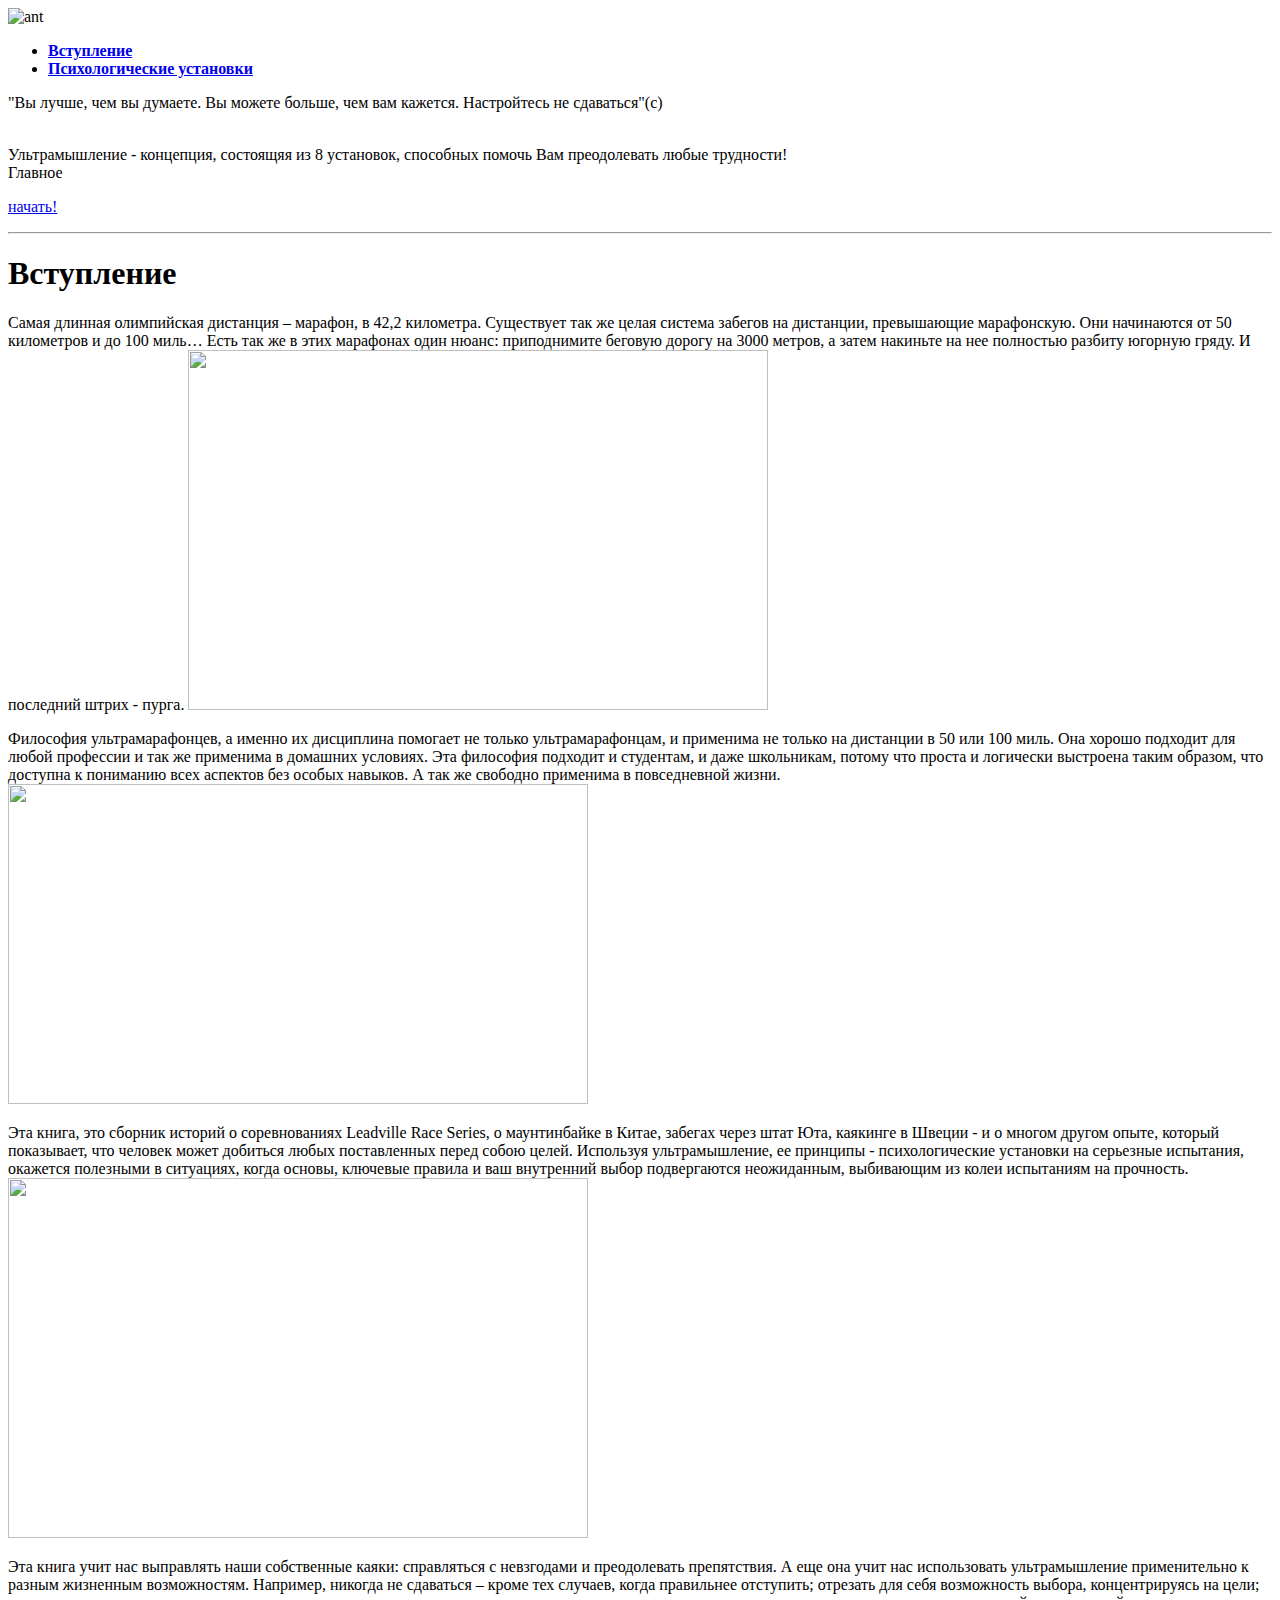
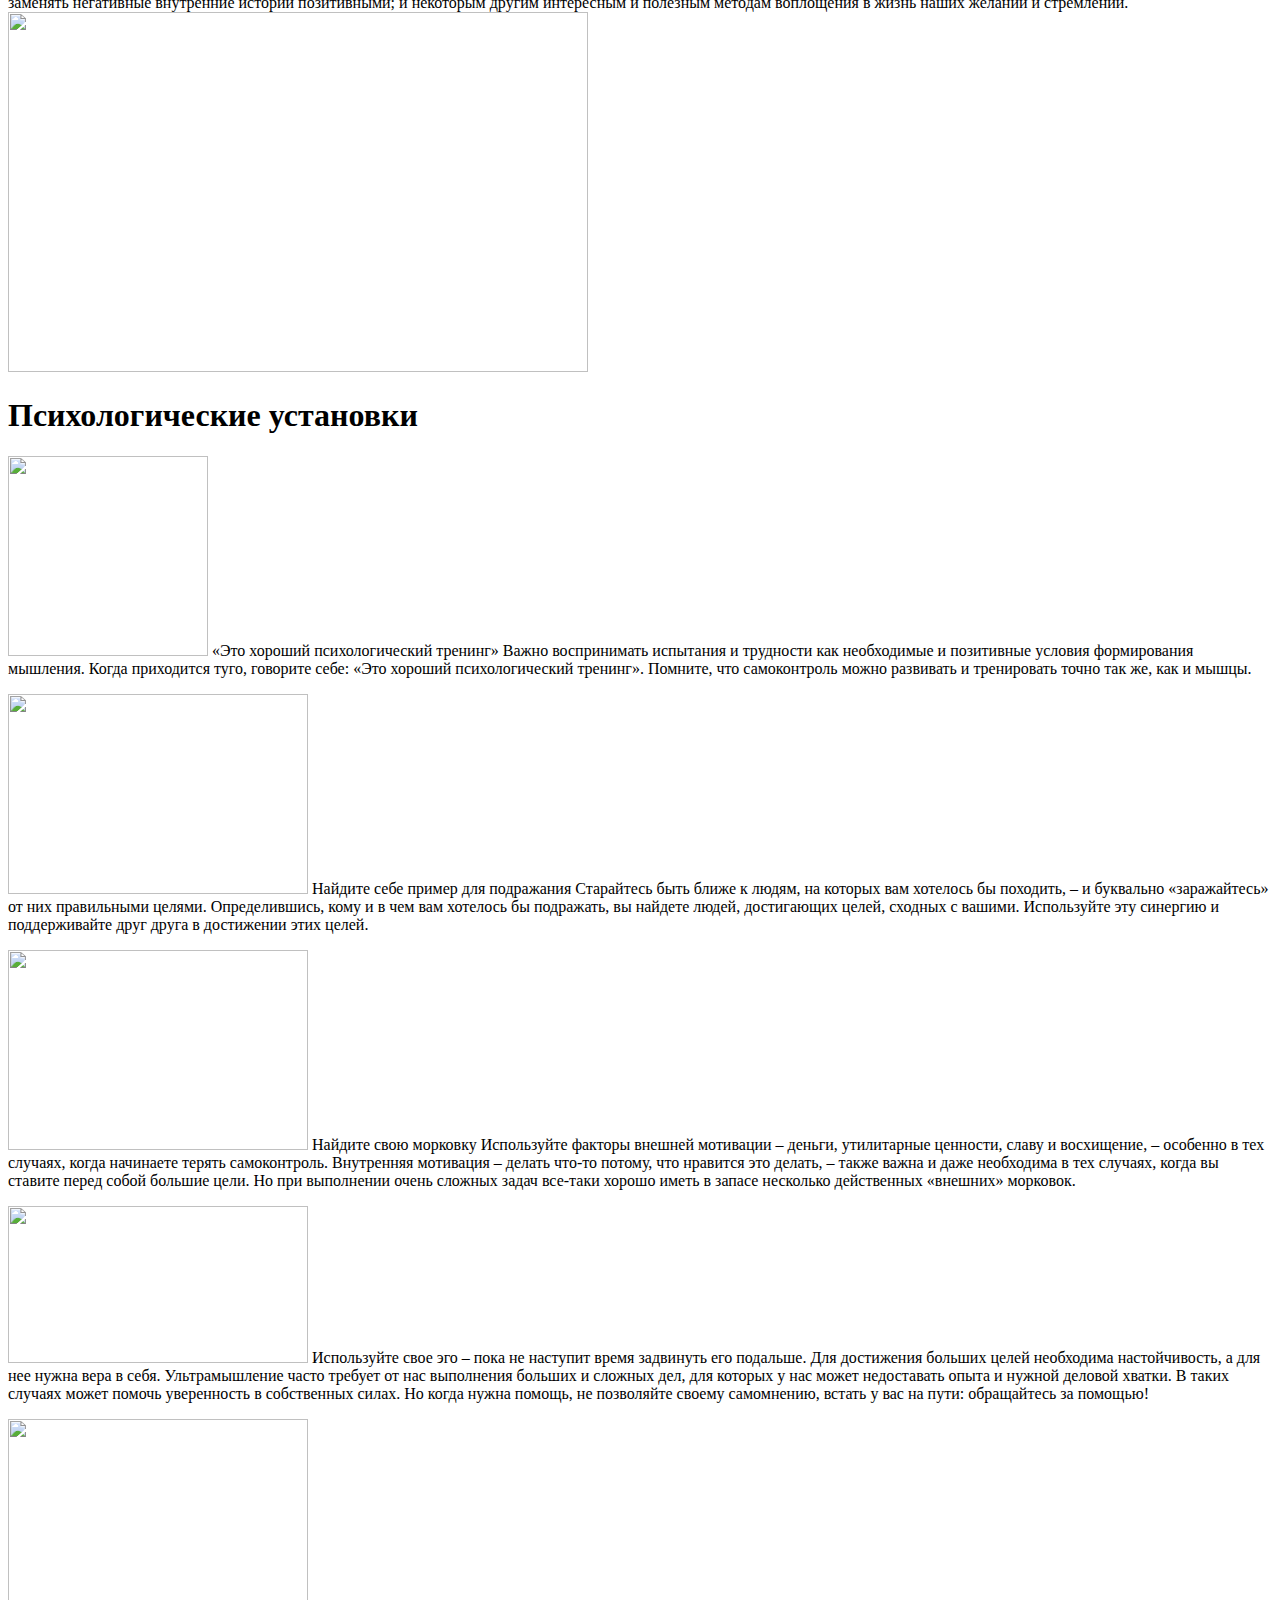
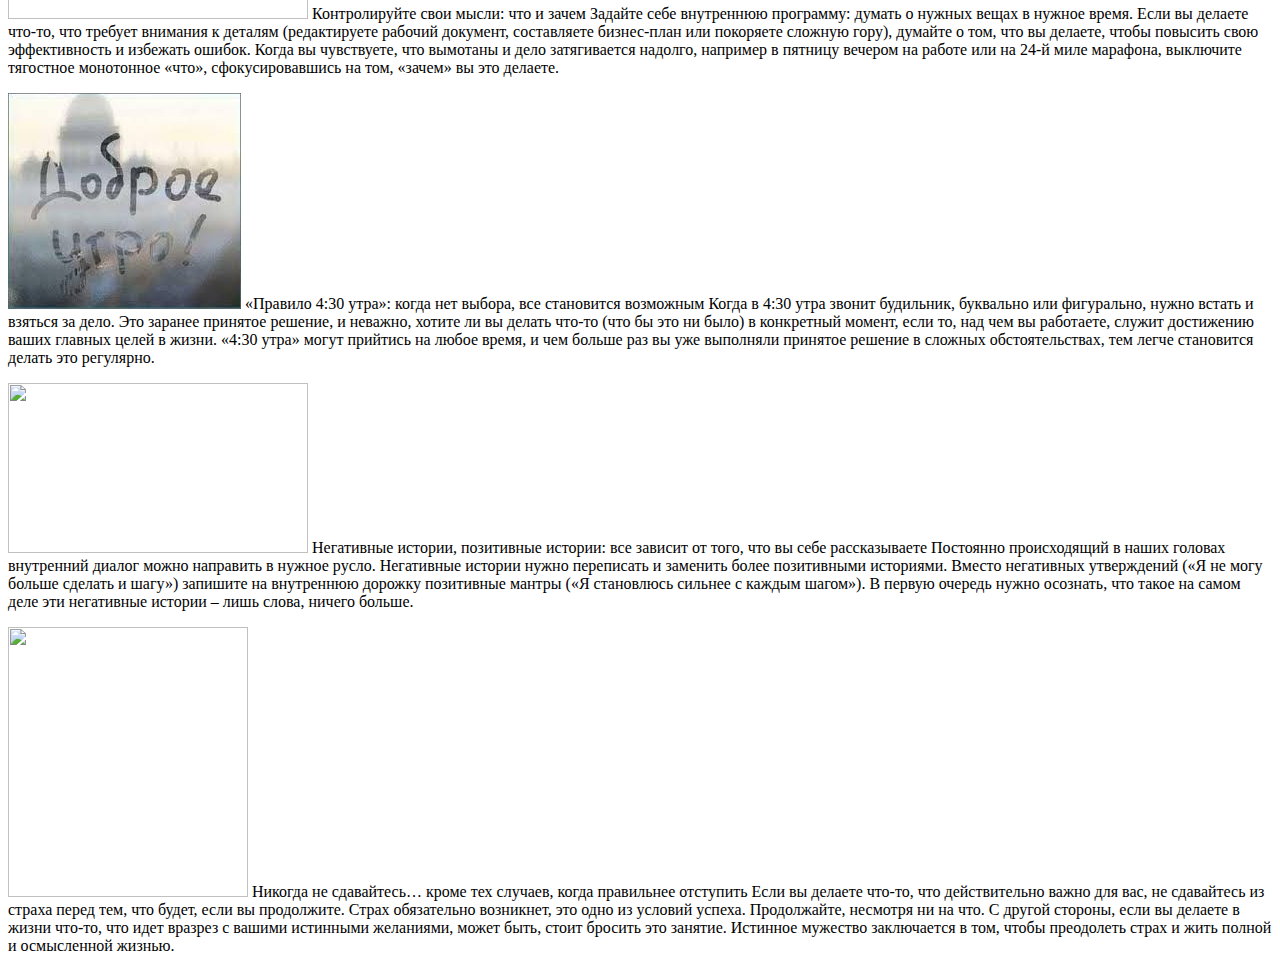
==== index.html @ ed8aa669 "123" ====
<!DOCTYPE html>
<html lang="en">
<head>
    <meta charset="UTF-8">
    <meta name="viewport" content="width=device-width, initial-scale=1.0">
    <title>Document</title>
    <title>Ультрамышление. Психология сверхнагрузок</title>
    <link rel="stylesheet" href="C:\Projects\style.css" type=«text/css»>
    <link href="https://fonts.googleapis.com/css2?family=Montserrat:wght@300;700&display=swap" rel="stylesheet">
</head>
<body>
        <!--main container-->
    <div class="main-container">
         <header class="header-container">   
            <!--ant-image-container-->
            <div class ="book-image-container">
            <img src="https://delovoymir.biz/res/images/uploaded/articles/img/644064665339820.png" 
            alt="ant">
            </div>
            <!--message-1-container-->
            <div class="message-second-container">

                <div>
                <ul class="grid">
                    <li class="main-menu-item-container"><a href="#introduction-container"><strong>Вступление</strong></a></li>
                    <li class="main-menu-item-container"><a href="#psy-setting-container"><strong>Психологические установки</strong></a></li>
                    

                </ul>
                </div>

                <div class="message-1-container">
                <span class=message-1>"Вы лучше, чем вы думаете. Вы можете больше, чем вам кажется. Настройтесь не сдаваться"(c)
                </br>
                </br>
                <p class=message-1>
                    Ультрамышление - концепция, состоящяя из 8 установок, способных помочь Вам преодолевать
                    любые трудности!
                    </br>
                    Главное 
                    <p class="start-message"><a href="#introduction-container">начать!</a></p>
                </p>
                </span>
                </div>
                
            </div>
        </header>

        <div>
                <!--introduction-container-->
                <section id="introduction-container">
                    <div class="section-introduction">
                        <hr class="horizontal-line"><h1 class="introduction-title">Вступление</h1>
                        <span class="introduction-text-first">
                            <p class="introduction-text-1"> Самая длинная олимпийская дистанция – марафон, в 42,2 километра.
                                Существует так же целая система забегов на дистанции, превышающие марафонскую. 
                                Они начинаются от 50 километров и до 100 миль…
                                Есть так же в этих марафонах один нюанс: приподнимите беговую дорогу на 3000 метров,
                                а затем накиньте на нее полностью разбиту югорную гряду. И последний штрих - пурга.
                                
                                <img src="https://img.redbull.com/images/c_limit,w_1500,h_1000,f_auto,q_auto:good/redbullcom/2020/3/9/feqqzubhmglg2srxgwpc/ryan-sandes-chamonix"
                                width="580px" height="360px">
                            </p>
                            <p class="introduction-text-2"> Философия ультрамарафонцев, а именно их дисциплина помогает не только ультрамарафонцам, 
                                и применима не только на дистанции в 50 или 100 миль. Она хорошо подходит для любой профессии и так же применима в домашних условиях. 
                                Эта философия подходит и студентам, и даже школьникам, потому что проста и логически выстроена таким образом,
                                что доступна к пониманию всех аспектов без особых навыков. А так же свободно применима в повседневной жизни. 
                                
                                <img src="https://letsportpeople.com/wp-content/uploads/2018/05/cologne-marathon-2018-featued-945x474.jpg"
                                width="580" height="320">
                            </p>
                            
                        </span>
                        <span class="introduction-text-second">

                            <p class="introduction-text-3">  Эта книга,
                                это сборник историй о соревнованиях Leadville Race Series, о маунтинбайке в Китае, забегах через штат Юта,
                                каякинге в Швеции - и о многом другом опыте, который показывает, что человек может добиться любых
                                поставленных перед собою целей. Используя ультрамышление, ee принципы - психологические установки
                                на серьезные испытания, окажется полезными в ситуациях, когда основы, ключевые правила и ваш внутренний выбор 
                                подвергаются неожиданным, выбивающим из колеи испытаниям на прочность.
                                <img src="https://4.bp.blogspot.com/-pnrBXAgaF2g/TjewSddawlI/AAAAAAAAAQY/LIbDM-X5KVs/s1600/Altay+ww.JPG"
                                width="580px" height="360px">
                                
                            </p>

                            <p class="introduction-text-4"> Эта книга учит нас выправлять наши собственные каяки: 
                                справляться с невзгодами и преодолевать препятствия. А еще она учит нас использовать ультрамышление 
                                применительно к разным жизненным возможностям. Например, никогда не сдаваться – кроме тех случаев, 
                                когда правильнее отступить; отрезать для себя возможность выбора, концентрируясь на цели; 
                                заменять негативные внутренние истории позитивными; и некоторым другим интересным и полезным 
                                методам воплощения в жизнь наших желаний и стремлений.
                                <img src="https://netstorage-nur.akamaized.net/images/pogudxvje26demm7o.jpg?imwidth=900"
                                width="580px" height="360px"> 

                            </p>

                        </span>
                    </div>
                    
                </section>
                <!--psy-setting-->
                <section id="psy-setting-container">
                    <div class="psy-setting-background">
                        <h1 class="psy-setting-title">Психологические установки</h1>
                            
                        <div class="psy-settings-content">
                            <div class="psy-settings-text">
                                <p><img src="https://encrypted-tbn0.gstatic.com/images?q=tbn%3AANd9GcR5bm5KhtvH31yUToGWMfg1rZbukMDN_th0p8M-C_paBYrDHGcV&usqp=CAU"
                                    width="200" height="200">
                                «Это хороший психологический тренинг»
                                Важно воспринимать испытания и трудности как необходимые и позитивные 
                                условия формирования мышления. Когда приходится туго, говорите себе: 
                                «Это хороший психологический тренинг». Помните, что самоконтроль можно 
                                развивать и тренировать точно так же, как и мышцы.</p>
                               
                            </div>

                            <div class="psy-settings-text">
                                <p><img src="https://previews.123rf.com/images/ijdema/ijdema1210/ijdema121000004/15545739-synergy-1-1-=-3-written-on-a-chalkboard.jpg"
                                    width="300" height="200">
                                    Найдите себе пример для подражания
                                Старайтесь быть ближе к людям, на которых вам хотелось бы походить, – и буквально «заражайтесь» 
                                от них правильными целями. Определившись, кому и в чем вам хотелось бы подражать, вы найдете людей,
                                 достигающих целей, сходных с вашими. Используйте эту синергию и поддерживайте друг друга в 
                                 достижении этих целей.</p>
                            </div>

                            <div class="psy-settings-text">
                                <p><img src="https://chudo-udo.info/media/k2/items/cache/223d3e825305be1390f95e96c8b494f2_XL.jpg"
                                    width="300" height="200">
                                    Найдите свою морковку
                                Используйте факторы внешней мотивации – деньги, утилитарные ценности, славу и восхищение,
                                 – особенно в тех случаях, когда начинаете терять самоконтроль. Внутренняя мотивация – делать 
                                 что-то потому, что нравится это делать, – также важна и даже необходима в тех случаях, когда 
                                 вы ставите перед собой большие цели. Но при выполнении очень сложных задач все-таки хорошо
                                  иметь в запасе несколько действенных «внешних» морковок.</p>
                            </div>
                            <div class="psy-settings-text">
                                <p><img src="https://shkolnaiapora.ru/wp-content/uploads/2018/12/%D0%9F%D0%BE%D0%BC%D0%BE%D1%89%D1%8C.jpg"
                                    width="300" height="157">
                                    Используйте свое эго – пока не наступит время задвинуть его подальше.
                                Для достижения больших целей необходима настойчивость, а для нее нужна вера в себя. 
                                Ультрамышление часто требует от нас выполнения больших и сложных дел, для которых у нас 
                                может недоставать опыта и нужной деловой хватки. В таких случаях может помочь уверенность в 
                                собственных силах. Но когда нужна помощь, не позволяйте своему самомнению, встать
                                 у вас на пути: обращайтесь за помощью!</p>
                            </div>
                        </div>

                        <div class="psy-settings-content">
                            

                            <div class="psy-settings-text">
                                <p><img src="https://cdn.pixabay.com/photo/2019/05/28/10/15/rock-4234805_960_720.jpg"
                                    width="300" height="200">
                                    Контролируйте свои мысли: что и зачем
                                Задайте себе внутреннюю программу: думать о нужных вещах в нужное время. Если вы делаете что-то, 
                                что требует внимания к деталям (редактируете рабочий документ, составляете бизнес-план или покоряете 
                                сложную гору), думайте о том, что вы делаете, чтобы повысить свою эффективность и избежать ошибок. 
                                Когда вы чувствуете, что вымотаны и дело затягивается надолго, например в пятницу вечером на работе 
                                или на 24-й миле марафона, выключите тягостное монотонное «что», сфокусировавшись на том, «зачем» 
                                вы это делаете.</p>
                            </div>

                            <div class="psy-settings-text">
                                <p><img src="[data-uri]"
                                    >
                                    «Правило 4:30 утра»: когда нет выбора, все становится возможным
                                Когда в 4:30 утра звонит будильник, буквально или фигурально, нужно встать 
                                и взяться за дело. Это заранее принятое решение, и неважно, хотите ли вы делать 
                                что-то (что бы это ни было) в конкретный момент, если то, над чем вы работаете, служит 
                                достижению ваших главных целей в жизни. «4:30 утра» могут прийтись на любое время, и чем 
                                больше раз вы уже выполняли принятое решение в сложных обстоятельствах, тем легче становится
                                 делать это регулярно.</p>
                            </div>

                            <div class="psy-settings-text">
                                <p><img src="https://igrox.ru/wp-content/uploads/2018/03/thought-604x302.jpg"
                                    width="300" height="170">
                                    Негативные истории, позитивные истории: все зависит от того, что вы себе рассказываете
                                Постоянно происходящий в наших головах внутренний диалог можно направить в нужное русло. 
                                Негативные истории нужно переписать и заменить более позитивными историями. Вместо негативных 
                                утверждений («Я не могу больше сделать и шагу») запишите на внутреннюю дорожку позитивные мантры 
                                («Я становлюсь сильнее с каждым шагом»). В первую очередь нужно осознать, что такое на самом деле 
                                эти негативные истории – лишь слова, ничего больше.</p>
                            </div>

                            <div class="psy-settings-text">
                                <p><img src="https://images.kashamalasha.com/201308020021-nikogda-ne-sdavaysya-kashamalasha-com.jpg"
                                    width="240" height="270">
                                    Никогда не сдавайтесь… кроме тех случаев, когда правильнее отступить
                                Если вы делаете что-то, что действительно важно для вас, не сдавайтесь
                                  из страха перед тем, что будет, если вы продолжите. Страх обязательно возникнет,
                                  это одно из условий успеха. Продолжайте, несмотря ни на что. С другой стороны, 
                                  если вы делаете в жизни что-то, что идет вразрез с вашими истинными желаниями, 
                                  может быть, стоит бросить это занятие. Истинное мужество заключается в том, чтобы преодолеть страх 
                                  и жить полной и осмысленной жизнью.</p>
                            </div>

                        


                    </div>
                </section>

        </div>

    </div>

    
</body>
    </body> 
</html>
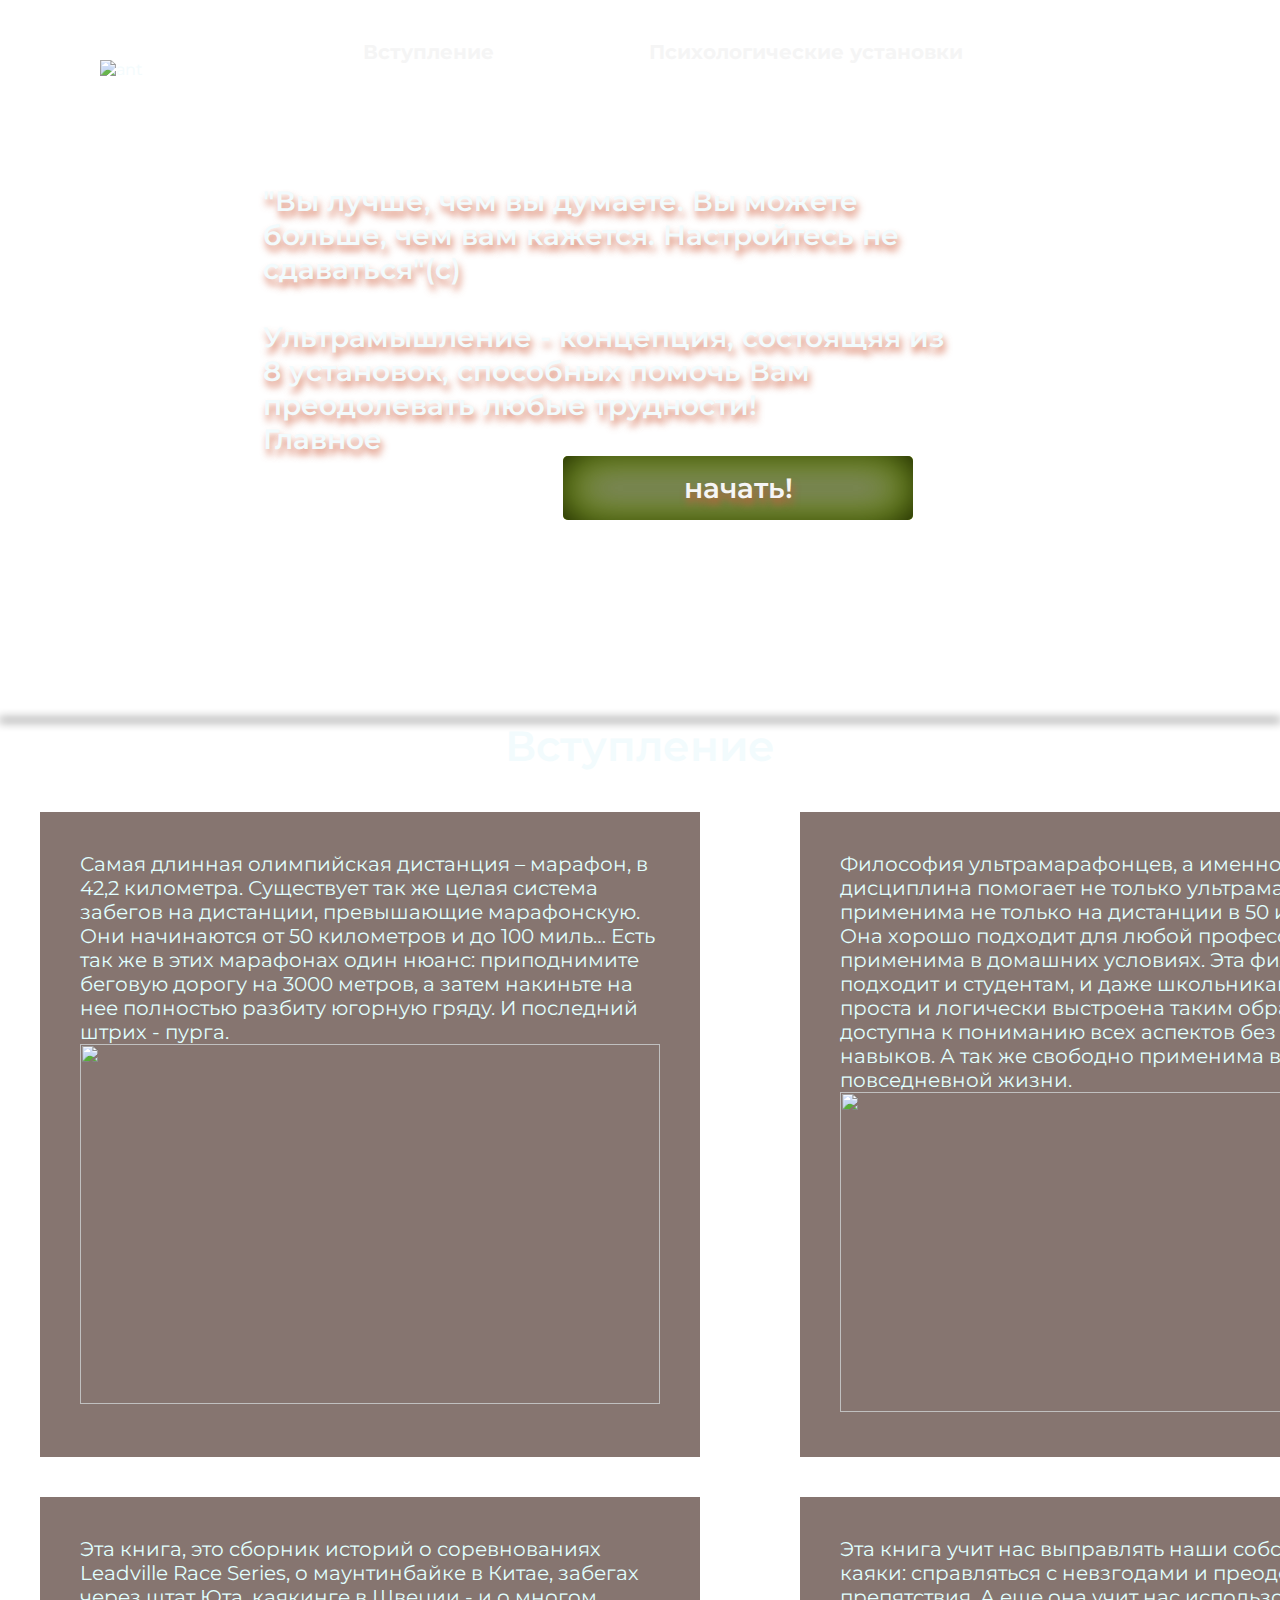
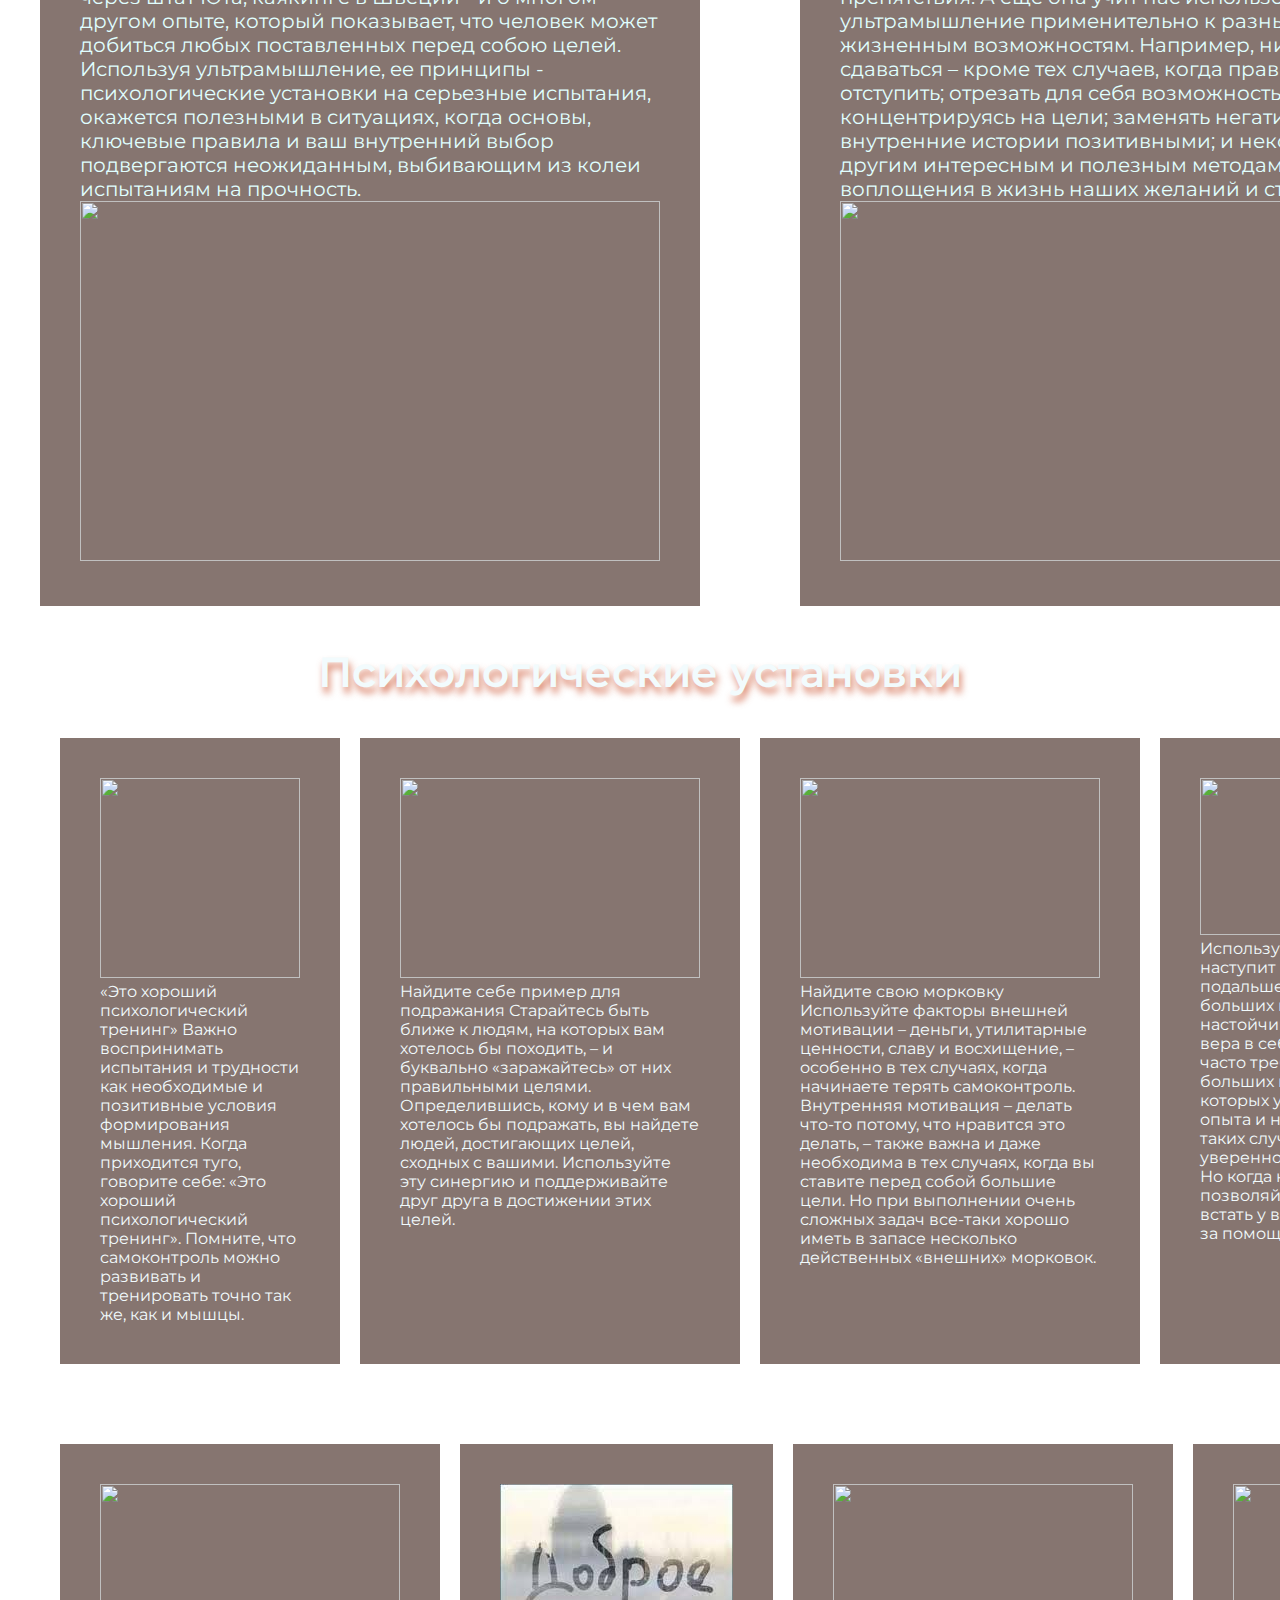
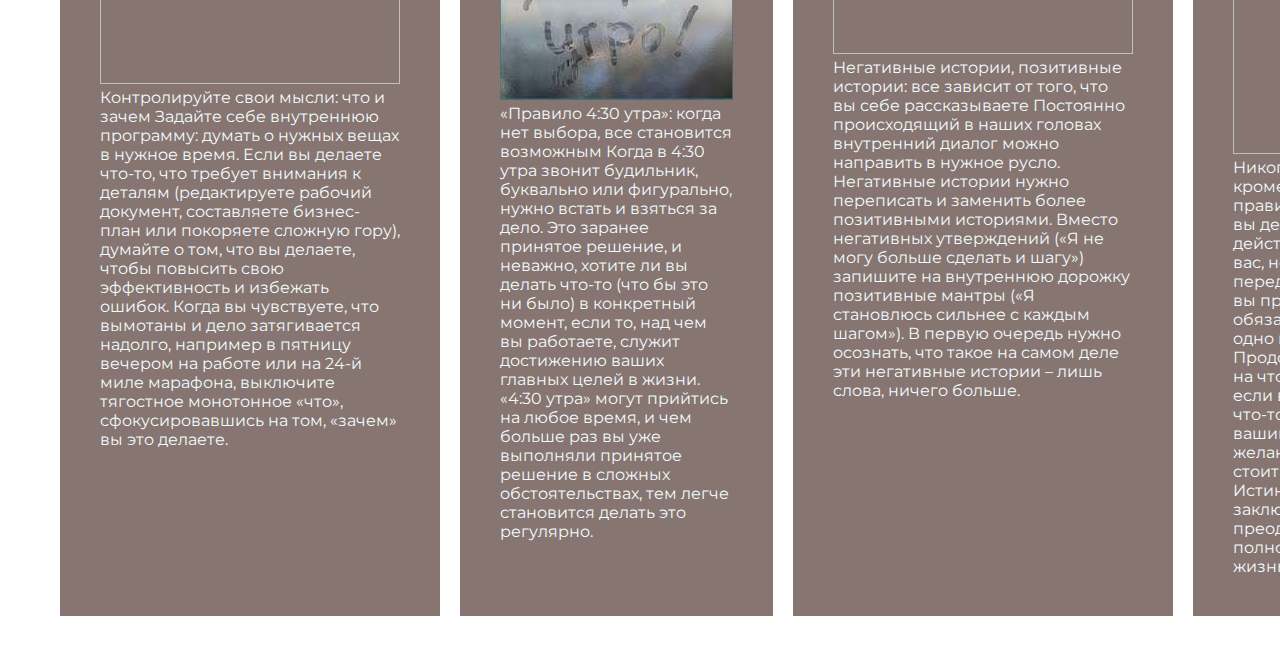
==== commit 48ce23ce: "321" ====
--- a/index.html
+++ b/index.html
@@ -5,7 +5,7 @@
     <meta name="viewport" content="width=device-width, initial-scale=1.0">
     <title>Document</title>
     <title>Ультрамышление. Психология сверхнагрузок</title>
-    <link rel="stylesheet" href="C:\Projects\style.css" type=«text/css»>
+    <link rel="stylesheet" href="style.css" />
     <link href="https://fonts.googleapis.com/css2?family=Montserrat:wght@300;700&display=swap" rel="stylesheet">
 </head>
 <body>
--- a/style.css
+++ b/style.css
@@ -0,0 +1,196 @@
+*{
+    padding: 0;
+    margin: 0;
+}
+
+body{
+    font-family: 'Montserrat', sans-serif;
+    color: #f2fbfd;
+    background: url(https://blog.kniga.biz.ua/wp-content/uploads/2016/09/trevis3.jpg) 1% 20% no-repeat fixed;
+    
+    background-size: auto, auto, cover;
+    
+}
+li{
+    list-style: none;
+}
+
+a{
+    color: whitesmoke;
+    text-decoration: none;
+}
+
+
+
+.header-container{
+    display: flex;
+    padding-bottom: 180px;
+}
+
+.book-image-container{
+    
+    margin-top: 60px;
+    margin-left: 100px;
+    opacity: 0.9;
+}
+
+.message-second-container{
+    display: column;
+}
+
+.start-message{
+    margin-left: 300px;
+    box-shadow:
+    inset 0 0 50px #000,
+    inset 0 0 50px rgb(186, 250, 12),
+    inset 0 0 50px rgb(179, 211, 63);
+    border-radius: 5px;
+    width:50%;
+    padding: 15px 0px;
+    text-align: center;
+    transition: all 0.5s ease;
+    
+    background-color: grey;
+}
+
+.message-1-container{
+    width: 700px;
+    padding: 20px;
+    margin-top: 80px;
+    margin-left: 100px;
+    font-size: 28px;
+    font-weight: 600;
+    text-shadow: 2px 6px 7px rgba(206,89,55,0.74);
+    
+}
+.grid{
+    
+    width: 600px;
+    display: flex;
+    justify-content: space-between;
+    padding: 20px;
+    margin-top: 20px;
+    margin-left: 200px;
+    font-size: 20px;
+
+}
+
+.main-menu-item-container{
+    color: #f2fbfd;
+}
+
+.section-introduction{
+    padding-bottom: 40px;
+}
+
+.introduction-title{
+    text-align: center;
+    font-weight: 600;
+    font-size: 42px;
+    
+}
+
+.horizontal-line{
+    border: 0;
+    box-shadow: 0 0 10px 1px #000000;
+}
+
+.introduction-text-first{
+    display: flex;
+    font-size: 20px;
+    
+    
+    
+}
+
+.introduction-text-1{
+    width: 600px;
+    margin-top: 40px;
+    margin-left: 40px;
+    padding: 40px;
+    background-color: rgba(53, 25, 16, 0.6);
+    color: #E0FFFF
+    
+}
+
+.introduction-text-2{
+    width: 600px;
+    margin-top: 40px;
+    margin-right: 40px;
+    margin-left: 100px;
+    padding: 40px;
+    background-color: rgba(53, 25, 16, 0.6);
+    color: #E0FFFF
+}
+
+.introduction-text-second{
+    display: flex;
+    font-size: 20px;
+}
+
+.introduction-text-3{
+    width: 600px;
+    margin-top: 40px;
+    margin-left: 40px;
+    padding: 40px;
+    background-color: rgba(53, 25, 16, 0.6);
+    color: #E0FFFF
+}
+
+.introduction-text-4{
+    width: 600px;
+    margin-top: 40px;
+    margin-left: 100px;
+    padding: 40px;
+    background-color: rgba(53, 25, 16, 0.6);
+    color: #E0FFFF
+}
+
+.psy-setting-title{
+    text-align: center;
+    font-weight: 600;
+    font-size: 42px;
+    text-shadow: 2px 6px 7px rgba(206,89,55,0.74);
+}
+.psy-setting-background{
+    background-size: cover;
+    
+}
+
+.psy-settings-content{
+    display: flex;
+    padding: 40px;
+}
+.psy-setting-1{
+    font-weight: 600;
+    font-size: 28px;
+    text-shadow: 2px 6px 7px rgba(206,89,55,0.74);
+    margin-left: 40px;
+    
+}
+
+.psy-settings-text{
+    width: 275x;
+    margin-left: 20px;
+    padding: 40px;
+    background-color: rgba(53, 25, 16, 0.6);
+}
+
+
+
+.psy-settings-content-1{
+    display: flex;
+    padding: 40px;
+}
+
+.psy-settings-text-1{
+    width: 600px;
+    margin-left: 60px;
+    padding: 40px;
+    background-color: rgba(53, 25, 16, 0.6);
+}
+
+
+
+
+
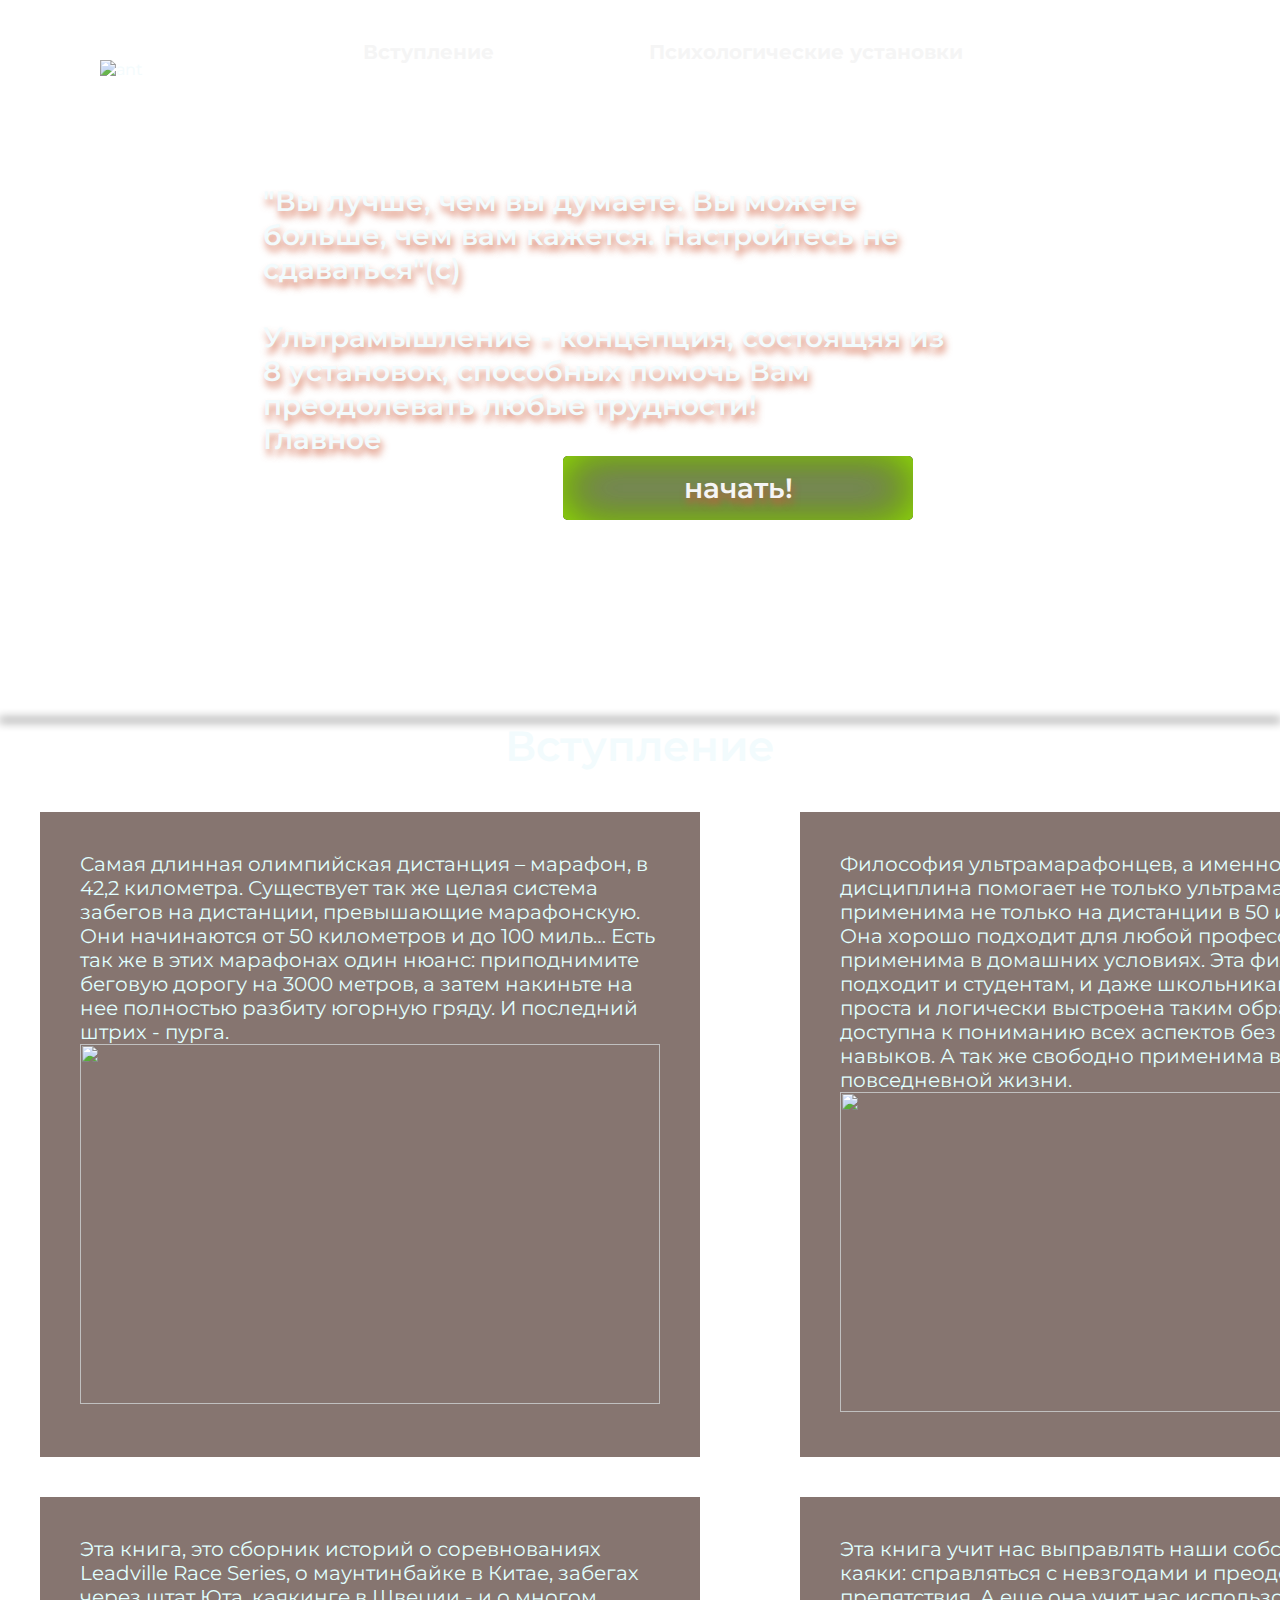
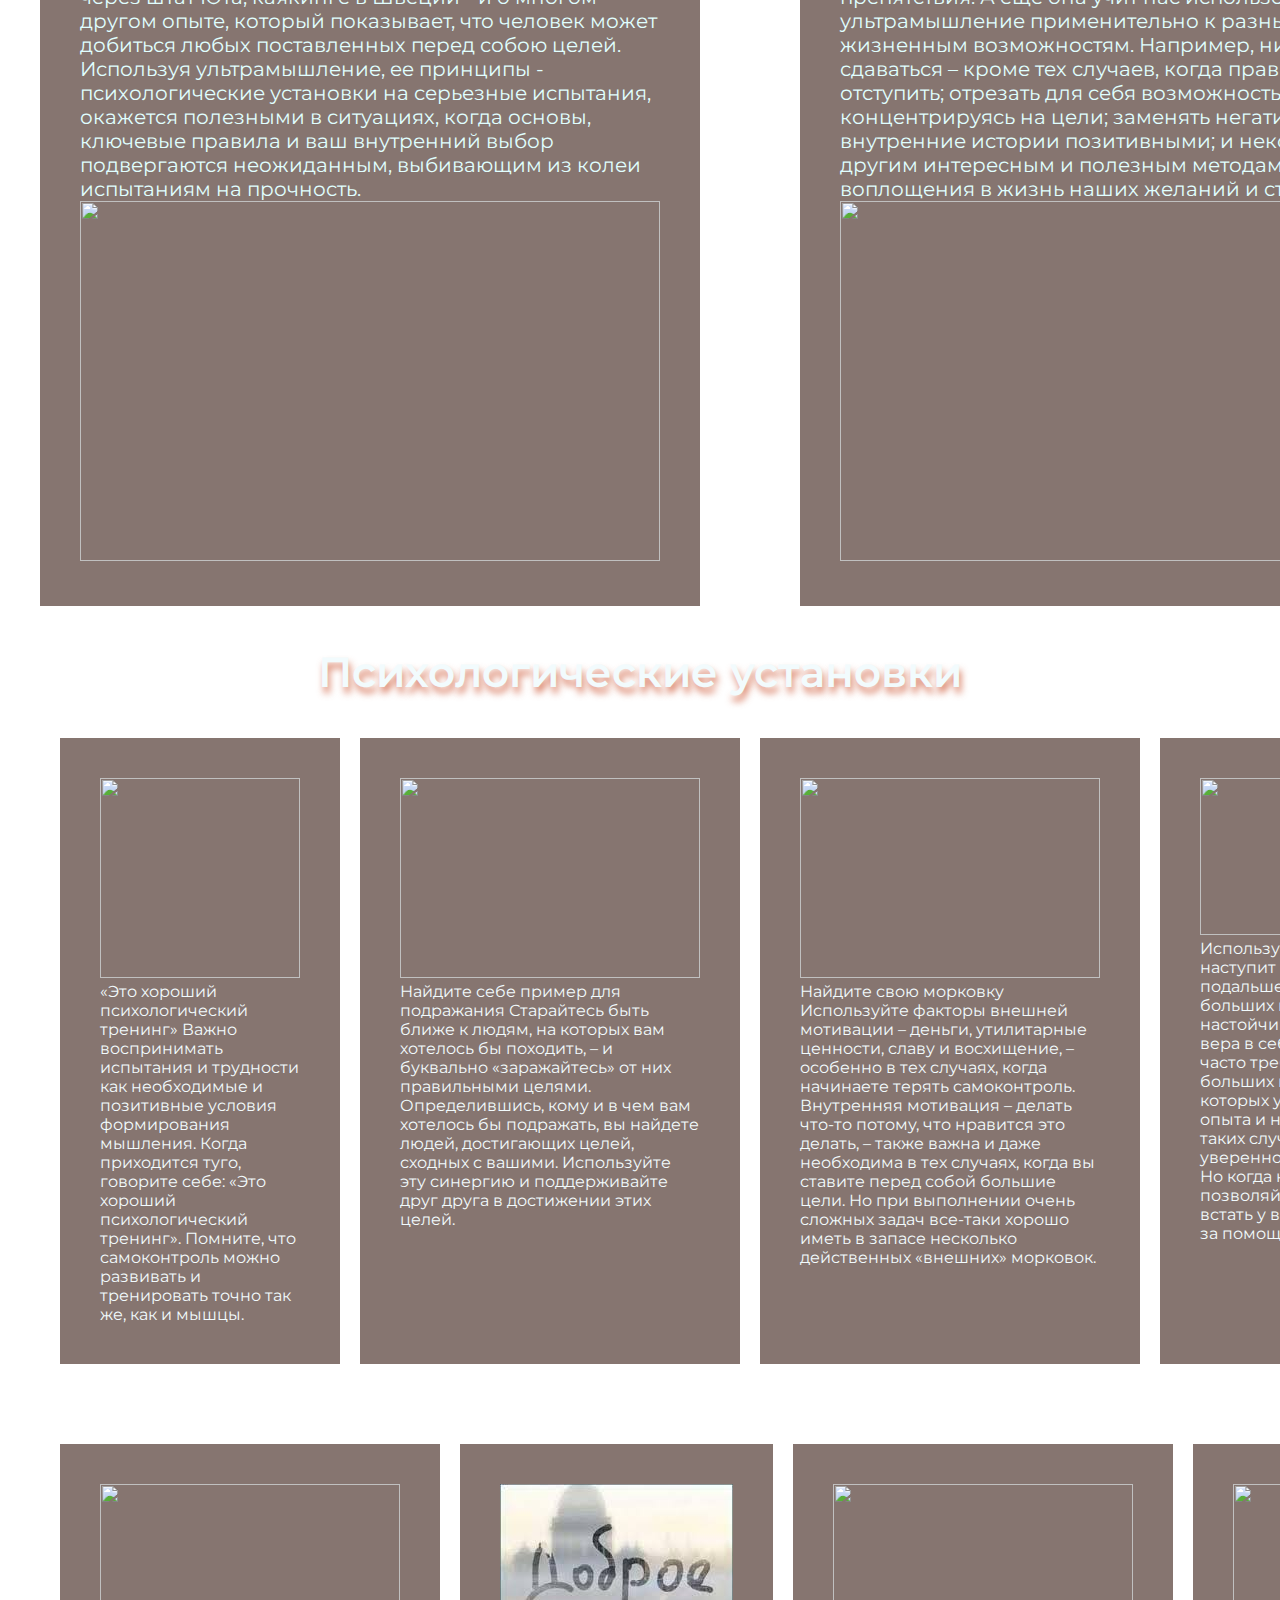
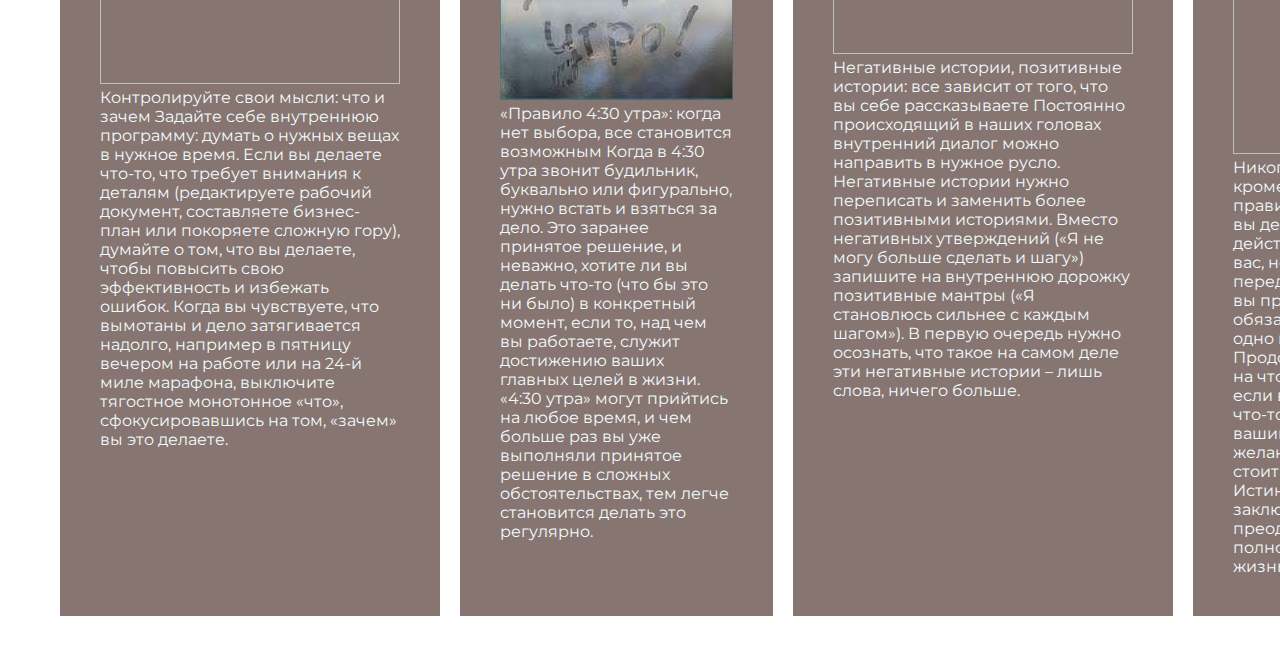
==== commit dbd1fec0: "restore" ====
--- a/index.html
+++ b/index.html
@@ -5,7 +5,7 @@
     <meta name="viewport" content="width=device-width, initial-scale=1.0">
     <title>Document</title>
     <title>Ультрамышление. Психология сверхнагрузок</title>
-    <link rel="stylesheet" href="style.css" />
+    <link rel="stylesheet" href="style.css" >
     <link href="https://fonts.googleapis.com/css2?family=Montserrat:wght@300;700&display=swap" rel="stylesheet">
 </head>
 <body>
@@ -51,7 +51,7 @@
                 <section id="introduction-container">
                     <div class="section-introduction">
                         <hr class="horizontal-line"><h1 class="introduction-title">Вступление</h1>
-                        <span class="introduction-text-first">
+                        <div class="introduction-text-first">
                             <p class="introduction-text-1"> Самая длинная олимпийская дистанция – марафон, в 42,2 километра.
                                 Существует так же целая система забегов на дистанции, превышающие марафонскую. 
                                 Они начинаются от 50 километров и до 100 миль…
@@ -70,8 +70,8 @@
                                 width="580" height="320">
                             </p>
                             
-                        </span>
-                        <span class="introduction-text-second">
+                        </div>
+                        <div class="introduction-text-second">
 
                             <p class="introduction-text-3">  Эта книга,
                                 это сборник историй о соревнованиях Leadville Race Series, о маунтинбайке в Китае, забегах через штат Юта,
@@ -95,7 +95,7 @@
 
                             </p>
 
-                        </span>
+                        </div>
                     </div>
                     
                 </section>
--- a/style.css
+++ b/style.css
@@ -6,9 +6,9 @@
 body{
     font-family: 'Montserrat', sans-serif;
     color: #f2fbfd;
-    background: url(https://blog.kniga.biz.ua/wp-content/uploads/2016/09/trevis3.jpg) 1% 20% no-repeat fixed;
+    background: url(https://blog.kniga.biz.ua/wp-content/uploads/2016/09/trevis3.jpg) no-repeat center center fixed;
     
-    background-size: auto, auto, cover;
+    background-size: auto cover;
     
 }
 li{
@@ -41,14 +41,14 @@
 .start-message{
     margin-left: 300px;
     box-shadow:
-    inset 0 0 50px #000,
-    inset 0 0 50px rgb(186, 250, 12),
-    inset 0 0 50px rgb(179, 211, 63);
+    inset 0 0 50px rgb(161, 247, 3),
+    inset 0 0 50px rgb(66, 75, 43),
+    inset 0 0 50px rgb(70, 83, 40);
     border-radius: 5px;
     width:50%;
     padding: 15px 0px;
     text-align: center;
-    transition: all 0.5s ease;
+    
     
     background-color: grey;
 }
@@ -97,6 +97,7 @@
 
 .introduction-text-first{
     display: flex;
+
     font-size: 20px;
     
     
@@ -152,10 +153,7 @@
     font-size: 42px;
     text-shadow: 2px 6px 7px rgba(206,89,55,0.74);
 }
-.psy-setting-background{
-    background-size: cover;
-    
-}
+
 
 .psy-settings-content{
     display: flex;
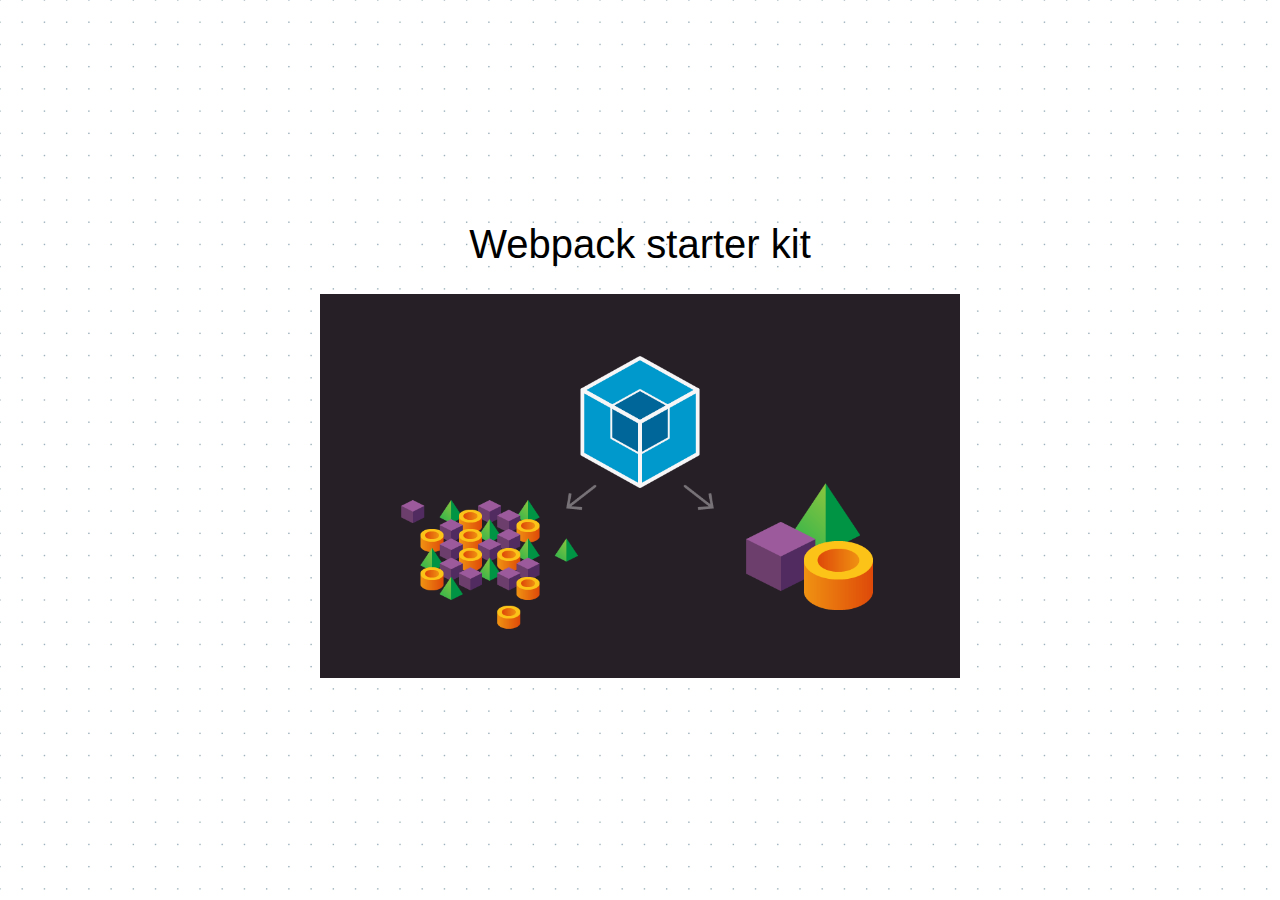
==== commit 81706ea5: "Updates" ====
--- a/index.html
+++ b/index.html
@@ -1,214 +1 @@
-<!DOCTYPE html>
-<html lang="en">
-<head>
-    <meta charset="UTF-8">
-    <meta name="viewport" content="width=device-width, initial-scale=1.0">
-    <title>Document</title>
-    <title>Ультрамышление. Психология сверхнагрузок</title>
-    <link rel="stylesheet" href="style.css" >
-    <link href="https://fonts.googleapis.com/css2?family=Montserrat:wght@300;700&display=swap" rel="stylesheet">
-</head>
-<body>
-        <!--main container-->
-    <div class="main-container">
-         <header class="header-container">   
-            <!--ant-image-container-->
-            <div class ="book-image-container">
-            <img src="https://delovoymir.biz/res/images/uploaded/articles/img/644064665339820.png" 
-            alt="ant">
-            </div>
-            <!--message-1-container-->
-            <div class="message-second-container">
-
-                <div>
-                <ul class="grid">
-                    <li class="main-menu-item-container"><a href="#introduction-container"><strong>Вступление</strong></a></li>
-                    <li class="main-menu-item-container"><a href="#psy-setting-container"><strong>Психологические установки</strong></a></li>
-                    
-
-                </ul>
-                </div>
-
-                <div class="message-1-container">
-                <span class=message-1>"Вы лучше, чем вы думаете. Вы можете больше, чем вам кажется. Настройтесь не сдаваться"(c)
-                </br>
-                </br>
-                <p class=message-1>
-                    Ультрамышление - концепция, состоящяя из 8 установок, способных помочь Вам преодолевать
-                    любые трудности!
-                    </br>
-                    Главное 
-                    <p class="start-message"><a href="#introduction-container">начать!</a></p>
-                </p>
-                </span>
-                </div>
-                
-            </div>
-        </header>
-
-        <div>
-                <!--introduction-container-->
-                <section id="introduction-container">
-                    <div class="section-introduction">
-                        <hr class="horizontal-line"><h1 class="introduction-title">Вступление</h1>
-                        <div class="introduction-text-first">
-                            <p class="introduction-text-1"> Самая длинная олимпийская дистанция – марафон, в 42,2 километра.
-                                Существует так же целая система забегов на дистанции, превышающие марафонскую. 
-                                Они начинаются от 50 километров и до 100 миль…
-                                Есть так же в этих марафонах один нюанс: приподнимите беговую дорогу на 3000 метров,
-                                а затем накиньте на нее полностью разбиту югорную гряду. И последний штрих - пурга.
-                                
-                                <img src="https://img.redbull.com/images/c_limit,w_1500,h_1000,f_auto,q_auto:good/redbullcom/2020/3/9/feqqzubhmglg2srxgwpc/ryan-sandes-chamonix"
-                                width="580px" height="360px">
-                            </p>
-                            <p class="introduction-text-2"> Философия ультрамарафонцев, а именно их дисциплина помогает не только ультрамарафонцам, 
-                                и применима не только на дистанции в 50 или 100 миль. Она хорошо подходит для любой профессии и так же применима в домашних условиях. 
-                                Эта философия подходит и студентам, и даже школьникам, потому что проста и логически выстроена таким образом,
-                                что доступна к пониманию всех аспектов без особых навыков. А так же свободно применима в повседневной жизни. 
-                                
-                                <img src="https://letsportpeople.com/wp-content/uploads/2018/05/cologne-marathon-2018-featued-945x474.jpg"
-                                width="580" height="320">
-                            </p>
-                            
-                        </div>
-                        <div class="introduction-text-second">
-
-                            <p class="introduction-text-3">  Эта книга,
-                                это сборник историй о соревнованиях Leadville Race Series, о маунтинбайке в Китае, забегах через штат Юта,
-                                каякинге в Швеции - и о многом другом опыте, который показывает, что человек может добиться любых
-                                поставленных перед собою целей. Используя ультрамышление, ee принципы - психологические установки
-                                на серьезные испытания, окажется полезными в ситуациях, когда основы, ключевые правила и ваш внутренний выбор 
-                                подвергаются неожиданным, выбивающим из колеи испытаниям на прочность.
-                                <img src="https://4.bp.blogspot.com/-pnrBXAgaF2g/TjewSddawlI/AAAAAAAAAQY/LIbDM-X5KVs/s1600/Altay+ww.JPG"
-                                width="580px" height="360px">
-                                
-                            </p>
-
-                            <p class="introduction-text-4"> Эта книга учит нас выправлять наши собственные каяки: 
-                                справляться с невзгодами и преодолевать препятствия. А еще она учит нас использовать ультрамышление 
-                                применительно к разным жизненным возможностям. Например, никогда не сдаваться – кроме тех случаев, 
-                                когда правильнее отступить; отрезать для себя возможность выбора, концентрируясь на цели; 
-                                заменять негативные внутренние истории позитивными; и некоторым другим интересным и полезным 
-                                методам воплощения в жизнь наших желаний и стремлений.
-                                <img src="https://netstorage-nur.akamaized.net/images/pogudxvje26demm7o.jpg?imwidth=900"
-                                width="580px" height="360px"> 
-
-                            </p>
-
-                        </div>
-                    </div>
-                    
-                </section>
-                <!--psy-setting-->
-                <section id="psy-setting-container">
-                    <div class="psy-setting-background">
-                        <h1 class="psy-setting-title">Психологические установки</h1>
-                            
-                        <div class="psy-settings-content">
-                            <div class="psy-settings-text">
-                                <p><img src="https://encrypted-tbn0.gstatic.com/images?q=tbn%3AANd9GcR5bm5KhtvH31yUToGWMfg1rZbukMDN_th0p8M-C_paBYrDHGcV&usqp=CAU"
-                                    width="200" height="200">
-                                «Это хороший психологический тренинг»
-                                Важно воспринимать испытания и трудности как необходимые и позитивные 
-                                условия формирования мышления. Когда приходится туго, говорите себе: 
-                                «Это хороший психологический тренинг». Помните, что самоконтроль можно 
-                                развивать и тренировать точно так же, как и мышцы.</p>
-                               
-                            </div>
-
-                            <div class="psy-settings-text">
-                                <p><img src="https://previews.123rf.com/images/ijdema/ijdema1210/ijdema121000004/15545739-synergy-1-1-=-3-written-on-a-chalkboard.jpg"
-                                    width="300" height="200">
-                                    Найдите себе пример для подражания
-                                Старайтесь быть ближе к людям, на которых вам хотелось бы походить, – и буквально «заражайтесь» 
-                                от них правильными целями. Определившись, кому и в чем вам хотелось бы подражать, вы найдете людей,
-                                 достигающих целей, сходных с вашими. Используйте эту синергию и поддерживайте друг друга в 
-                                 достижении этих целей.</p>
-                            </div>
-
-                            <div class="psy-settings-text">
-                                <p><img src="https://chudo-udo.info/media/k2/items/cache/223d3e825305be1390f95e96c8b494f2_XL.jpg"
-                                    width="300" height="200">
-                                    Найдите свою морковку
-                                Используйте факторы внешней мотивации – деньги, утилитарные ценности, славу и восхищение,
-                                 – особенно в тех случаях, когда начинаете терять самоконтроль. Внутренняя мотивация – делать 
-                                 что-то потому, что нравится это делать, – также важна и даже необходима в тех случаях, когда 
-                                 вы ставите перед собой большие цели. Но при выполнении очень сложных задач все-таки хорошо
-                                  иметь в запасе несколько действенных «внешних» морковок.</p>
-                            </div>
-                            <div class="psy-settings-text">
-                                <p><img src="https://shkolnaiapora.ru/wp-content/uploads/2018/12/%D0%9F%D0%BE%D0%BC%D0%BE%D1%89%D1%8C.jpg"
-                                    width="300" height="157">
-                                    Используйте свое эго – пока не наступит время задвинуть его подальше.
-                                Для достижения больших целей необходима настойчивость, а для нее нужна вера в себя. 
-                                Ультрамышление часто требует от нас выполнения больших и сложных дел, для которых у нас 
-                                может недоставать опыта и нужной деловой хватки. В таких случаях может помочь уверенность в 
-                                собственных силах. Но когда нужна помощь, не позволяйте своему самомнению, встать
-                                 у вас на пути: обращайтесь за помощью!</p>
-                            </div>
-                        </div>
-
-                        <div class="psy-settings-content">
-                            
-
-                            <div class="psy-settings-text">
-                                <p><img src="https://cdn.pixabay.com/photo/2019/05/28/10/15/rock-4234805_960_720.jpg"
-                                    width="300" height="200">
-                                    Контролируйте свои мысли: что и зачем
-                                Задайте себе внутреннюю программу: думать о нужных вещах в нужное время. Если вы делаете что-то, 
-                                что требует внимания к деталям (редактируете рабочий документ, составляете бизнес-план или покоряете 
-                                сложную гору), думайте о том, что вы делаете, чтобы повысить свою эффективность и избежать ошибок. 
-                                Когда вы чувствуете, что вымотаны и дело затягивается надолго, например в пятницу вечером на работе 
-                                или на 24-й миле марафона, выключите тягостное монотонное «что», сфокусировавшись на том, «зачем» 
-                                вы это делаете.</p>
-                            </div>
-
-                            <div class="psy-settings-text">
-                                <p><img src="[data-uri]"
-                                    >
-                                    «Правило 4:30 утра»: когда нет выбора, все становится возможным
-                                Когда в 4:30 утра звонит будильник, буквально или фигурально, нужно встать 
-                                и взяться за дело. Это заранее принятое решение, и неважно, хотите ли вы делать 
-                                что-то (что бы это ни было) в конкретный момент, если то, над чем вы работаете, служит 
-                                достижению ваших главных целей в жизни. «4:30 утра» могут прийтись на любое время, и чем 
-                                больше раз вы уже выполняли принятое решение в сложных обстоятельствах, тем легче становится
-                                 делать это регулярно.</p>
-                            </div>
-
-                            <div class="psy-settings-text">
-                                <p><img src="https://igrox.ru/wp-content/uploads/2018/03/thought-604x302.jpg"
-                                    width="300" height="170">
-                                    Негативные истории, позитивные истории: все зависит от того, что вы себе рассказываете
-                                Постоянно происходящий в наших головах внутренний диалог можно направить в нужное русло. 
-                                Негативные истории нужно переписать и заменить более позитивными историями. Вместо негативных 
-                                утверждений («Я не могу больше сделать и шагу») запишите на внутреннюю дорожку позитивные мантры 
-                                («Я становлюсь сильнее с каждым шагом»). В первую очередь нужно осознать, что такое на самом деле 
-                                эти негативные истории – лишь слова, ничего больше.</p>
-                            </div>
-
-                            <div class="psy-settings-text">
-                                <p><img src="https://images.kashamalasha.com/201308020021-nikogda-ne-sdavaysya-kashamalasha-com.jpg"
-                                    width="240" height="270">
-                                    Никогда не сдавайтесь… кроме тех случаев, когда правильнее отступить
-                                Если вы делаете что-то, что действительно важно для вас, не сдавайтесь
-                                  из страха перед тем, что будет, если вы продолжите. Страх обязательно возникнет,
-                                  это одно из условий успеха. Продолжайте, несмотря ни на что. С другой стороны, 
-                                  если вы делаете в жизни что-то, что идет вразрез с вашими истинными желаниями, 
-                                  может быть, стоит бросить это занятие. Истинное мужество заключается в том, чтобы преодолеть страх 
-                                  и жить полной и осмысленной жизнью.</p>
-                            </div>
-
-                        
-
-
-                    </div>
-                </section>
-
-        </div>
-
-    </div>
-
-    
-</body>
-    </body> 
-</html>+<!doctype html><html lang="en"><head><meta charset="UTF-8"><meta name="viewport" content="width=device-width,initial-scale=1"><meta http-equiv="X-UA-Compatible" content="ie=edge"><title>Webpack Starter Kit</title><style>body{min-height:100vh;margin:0;display:flex;align-items:center;justify-content:center}.intro{text-align:center}.intro h1{margin-top:0;font-weight:500;font-size:40px}.intro img{display:block;max-width:100%;height:auto}</style><link href="main.0.bb3d2abddfda383126b0.css" rel="stylesheet"></head><body><article class="intro"><h1>Webpack starter kit</h1><img src="images/intro.png" alt="" width="640"></article><script src="runtime.1ee16c2201d417984a0f.js"></script><script src="main.17b35440ef48a18fa13b.js"></script></body></html>--- a/main.0.bb3d2abddfda383126b0.css
+++ b/main.0.bb3d2abddfda383126b0.css
@@ -0,0 +1 @@
+html{box-sizing:border-box}*,:after,:before{box-sizing:inherit}body{font-family:-apple-system,BlinkMacSystemFont,Segoe UI,Roboto,Oxygen-Sans,Ubuntu,Cantarell,Helvetica Neue,sans-serif,Apple Color Emoji,Segoe UI Emoji,Segoe UI Symbol;background-image:url(images/bg-pattern.png)}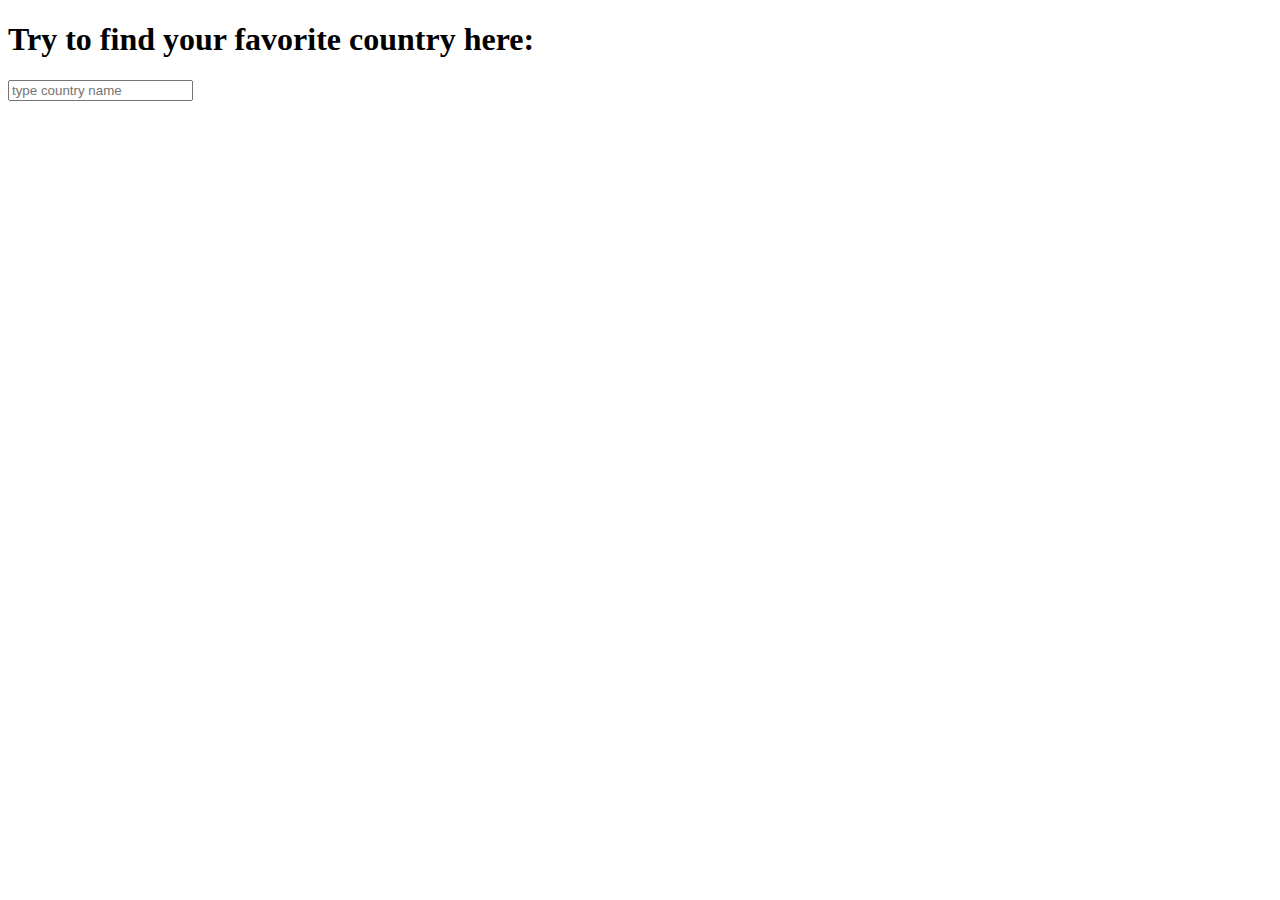
==== commit bc16f544: "Updates" ====
--- a/index.html
+++ b/index.html
@@ -1 +1 @@
-<!doctype html><html lang="en"><head><meta charset="UTF-8"><meta name="viewport" content="width=device-width,initial-scale=1"><meta http-equiv="X-UA-Compatible" content="ie=edge"><title>Webpack Starter Kit</title><style>body{min-height:100vh;margin:0;display:flex;align-items:center;justify-content:center}.intro{text-align:center}.intro h1{margin-top:0;font-weight:500;font-size:40px}.intro img{display:block;max-width:100%;height:auto}</style><link href="main.0.bb3d2abddfda383126b0.css" rel="stylesheet"></head><body><article class="intro"><h1>Webpack starter kit</h1><img src="images/intro.png" alt="" width="640"></article><script src="runtime.1ee16c2201d417984a0f.js"></script><script src="main.17b35440ef48a18fa13b.js"></script></body></html>+<!DOCTYPE html><html lang="en"><head><meta charset="UTF-8"><meta name="viewport" content="width=device-width, initial-scale=1.0"><title>Country Search</title><link href="https://fonts.googleapis.com/css2?family=Inconsolata:wght@700&display=swap" rel="stylesheet"><link rel="stylesheet" href="/goit-js-hw-12-countries-parcel/src.5d55492e.css"></head><body> <h1 class="title">Try to find your favorite country here:</h1> <form class="form"> <input class="search js-input" type="text" placeholder="type country name" name="input"> </form> <div class="js-card-container"></div> <script src="/goit-js-hw-12-countries-parcel/src.5e569692.js"></script> </body></html>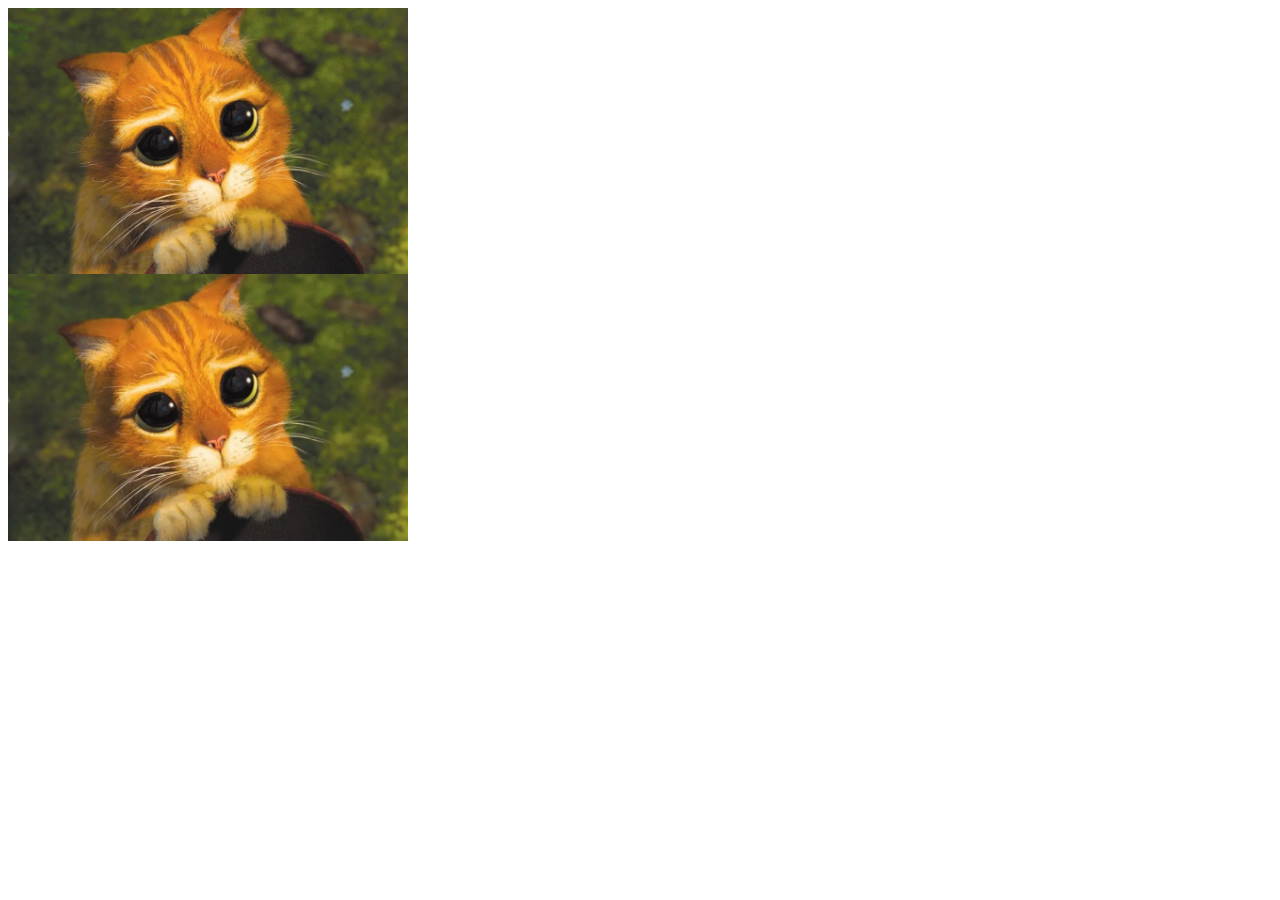
==== commit 66502644: "Updates" ====
--- a/index.html
+++ b/index.html
@@ -1 +1 @@
-<!DOCTYPE html><html lang="en"><head><meta charset="UTF-8"><meta name="viewport" content="width=device-width, initial-scale=1.0"><title>Country Search</title><link href="https://fonts.googleapis.com/css2?family=Inconsolata:wght@700&display=swap" rel="stylesheet"><link rel="stylesheet" href="/goit-js-hw-12-countries-parcel/src.5d55492e.css"></head><body> <h1 class="title">Try to find your favorite country here:</h1> <form class="form"> <input class="search js-input" type="text" placeholder="type country name" name="input"> </form> <div class="js-card-container"></div> <script src="/goit-js-hw-12-countries-parcel/src.5e569692.js"></script> </body></html>+<!doctype html><html lang="en"><head><meta charset="UTF-8"><meta name="viewport" content="width=device-width,initial-scale=1"><title>salimov-webpack5-starter-kit</title><link href="./styles/main.72ecd5da2e8d2ea781fe.css" rel="stylesheet"></head><body><img src="./src/img/cat.jpg" alt="" width="400px" height="200px"> <img src="./src/img/cat.webp" alt="" width="400px" height="200px"><script src="./js/runtime.13f50d2533233a88c1ae.js"></script><script src="./js/main.20740becaf00e93f7fdc.js"></script></body></html>--- a/styles/main.72ecd5da2e8d2ea781fe.css
+++ b/styles/main.72ecd5da2e8d2ea781fe.css
@@ -0,0 +1 @@
+*,:after,:before{-webkit-box-sizing:border-box;box-sizing:border-box}body{font-family:Open Sans,-apple-system,BlinkMacSystemFont,Segoe UI,Roboto,Oxygen,Ubuntu,Cantarell,sans-serif;line-height:1.5;color:#2a2a2a}img{display:block;max-width:100%;height:auto}